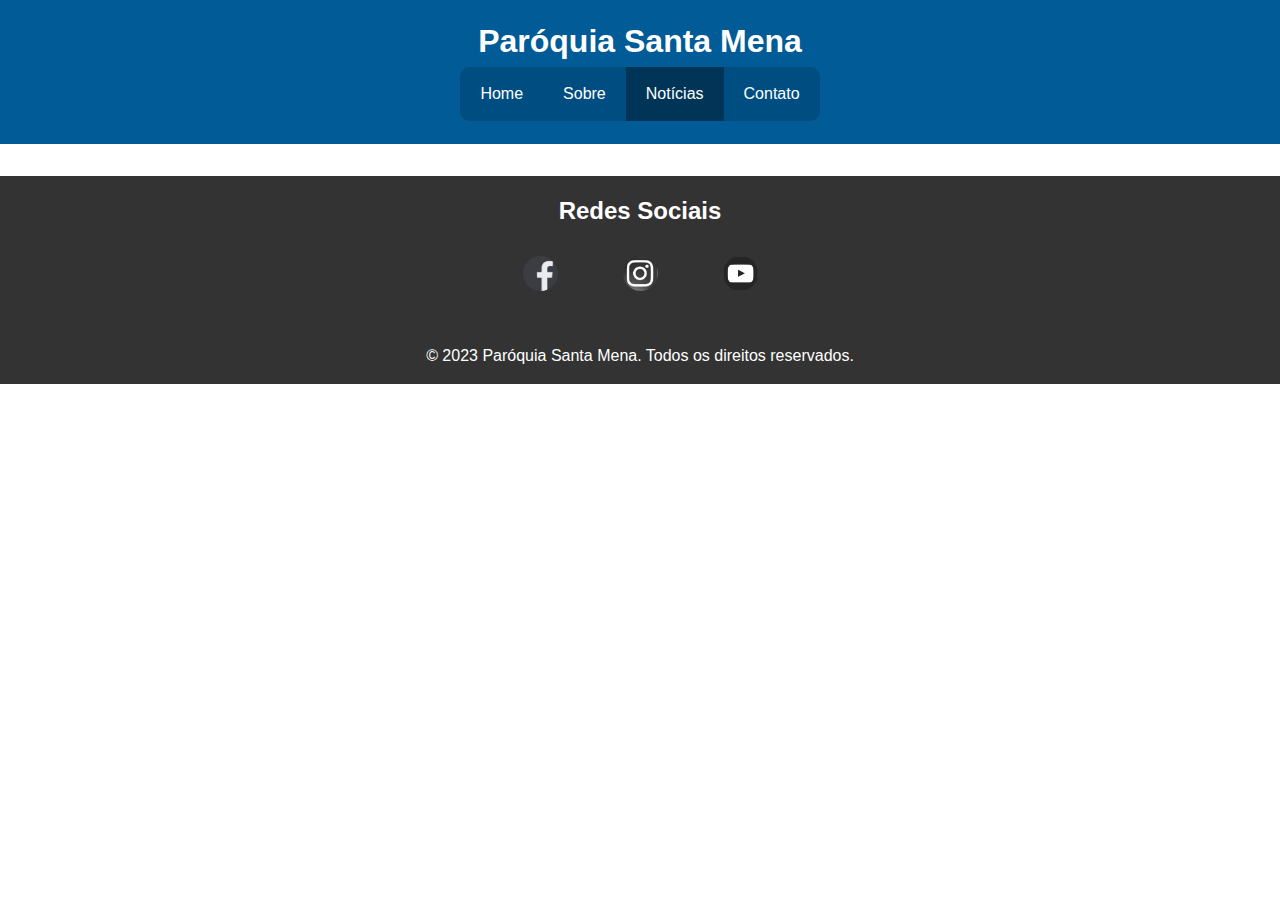
==== Projeto-SantaMena/Notícias.html @ f87f3e2e "projeto atualizado" ====
<!DOCTYPE html>
<html lang="pt-BR">
<head>
    <meta charset="UTF-8">
    <meta name="viewport" content="width=device-width, initial-scale=1.0">
    <!--Versão Mobile-->
    <link rel="stylesheet" href="styles.css">
    <!--Versão de Outros monitores-->
    <link rel="stylesheet" href="style2.css">
    <title>Paróquia Santa Mena - Guarulhos</title>
</head>
<body>

    <!-- Cabeçalho e Navegação -->
    <header>
        <h1>Paróquia Santa Mena</h1>

    <!--Menu fixo-->
    <div id="nav-menufix">
        <a href="index.html" target="_self">Home</a>
        <a href="sobre.html"  target="_self" >Sobre</a>
        <a href="#" class="active" target="_self">Notícias</a>
        <a href="index.html#contato" target="_self">Contato</a>
    </div>
        <!-- Ícone do Menu Hamburguer -->
        <div class="menu-icon" onclick="toggleMenu()">&#9776;</div>
    </header>
    
    <!-- Menu Interativo -->
    <nav class="nav-menu">
        <!-- Botão de Fechar -->
        <div class="close-menu" onclick="toggleMenu()">×</div>
        <ul>
            <li><a href="index.html" target="_self" onclick="toggleMenu()">Home</a></li>
            
            <li><a href="Notícias.html" target="_self" onclick="toggleMenu()">Notícias</a></li>
            
            <li><a href="index.html#contato" onclick="toggleMenu()">Contato</a></li>
        </ul>
    </nav>

    <!--Notícias-->
    
    <!-- Rodapé -->
    <footer>

        <h1 class="txtfooter" style="font-size: 1.5em;">Redes Sociais</h1>
        <br>
        <div class="img-footer">
            <div id="img-footer">
                <a href="https://www.facebook.com/paroquiasantamena" target="_blank"><div class="img-face"></div></a>

                <a href="https://www.instagram.com/paroquiasantamena/#" target="_blank"><div class="img-inst"></div></a>

                <a href="https://www.youtube.com/user/paroquiasmena" target="_blank"><div class="img-ytb"></div></a>
            </div>
        </div>
        </div>

        <br><br>

        <p>&copy; 2023 Paróquia Santa Mena. Todos os direitos reservados.</p>
    </footer>

    <script src="script.js"></script>
</body>
</html>
---- Projeto-SantaMena/styles.css ----
/*MOBILE*/
/* Estilos gerais */
* {
    margin: 0;
    padding: 0;
    box-sizing: border-box;
}

body {
    font-family: Arial, sans-serif;
    line-height: 1.6;
    color: #333;
}

/* Cabeçalho */
header {
    background-color: #005b96;
    color: white;
    padding: 1em;
    text-align: center;
    position: relative;
}

#nav-menufix{
    display: none;
}

/* Ícone do menu hamburguer */
.menu-icon {
    background-color: #004d81;
    border-radius: 5px;
    font-size: 24px;
    cursor: pointer;
    display: none;
    position: static;
    top: 1.2em;
    right: 1em;
}

/* Menu interativo */
.nav-menu {
    display: flex;
    justify-content: center;
    gap: 1em;
    position: fixed;
    top: 0;
    left: 0;
    width: 100%;
    height: 100%;
    background-color: #005b96f2;
    padding-top: 4em;
    transform: translateY(-100%);
    transition: transform 0.3s ease;
    flex-direction: column;
    align-items: center;
}

/* Botão de fechar o menu */
.close-menu {
    font-size: 30px;
    color: white;
    position: absolute;
    top: 1em;
    right: 1em;
    cursor: pointer;
}

.nav-menu ul {
    list-style: none;
    display: flex;
    flex-direction: column;
    gap: 1.5em;
}

nav a {
    color: white;
    text-decoration: none;
    font-weight: bold;
    font-size: 1.2em;
}

nav a:hover {
    text-decoration: underline;
}

/* Tornar o menu visível quando a classe "open" é adicionada */
.nav-menu.open {
    transform: translateY(0);
}

/* Menu hamburguer para telas menores */
    .menu-icon {
        display: block;
    }

/* Seções */
section {
    display: flex;
    flex-flow: column nowrap;
    align-items: center;
    justify-content: center;
    padding: 2em;
    max-width: 800px;
    margin: auto;
}

#img{
    display: flex;
    flex-flow: row wrap;
    justify-content: center;
}

.sobre-img1{
    background: #004d81 url(imagens/frente/igreja-de-frente.jpg) center no-repeat;
    background-size: cover;
    width: 260px;
    height: 260px;
    border-radius: 10px 10px 0px 0;
}
.sobre-img2{
    background: #004d81 url(imagens/frente/part-dentro-igreja.jpg) center no-repeat;
    background-size: cover;
    width: 260px;
    height: 260px;
    border-radius: 0px 0px 10px 10px;
}

#sobre {
    background-color: #eeeef3;
}
#sobre > p {
    text-align: justify;
    margin-bottom: 15px;
}

#eventos {
    background-color: #c4d4fa;
}

#contato {
    background-color: #eeeef3;
    text-align: center;
}

/* Rodapé */
footer {
    background-color: #333;
    color: white;
    text-align: center;
    padding: 1em;
    margin-top: 2em;
}

iframe{
    width: 80%;
    height: 160px;
}

.img-footer{
    display: flex;
    width: 100%;
    justify-content: center;
}
#img-footer{
    display: flex;
    justify-content: center;
    width: 300px;
    justify-content: space-around;
}

.img-face{
    background-image: url(imagens/logos/facebook-logo-dark.png);
    background-size: 63px;
    background-repeat: no-repeat;
    background-position: center;
    background-color: #fff;

    height: 35px;
    width: 35px;
    border-radius: 100%;
    
}
.img-inst{
    background-image: url(imagens/logos/instagram-logo-dark.png);
    background-size: 40px;
    background-repeat: no-repeat;
    background-position: center;
    background-color: #fff;


    height: 35px;
    width: 35px;
    border-radius: 100%;

}
.img-ytb{
    background-image: url(imagens/logos/youtube-logo-dark.png);
    background-size: 36px;
    background-repeat: no-repeat;
    background-position: center;
    background-attachment: scroll;
    background-color: #fff;

    height: 35px;
    width: 35px;
    border-radius: 100%;
}

/*Página sobre*/

#sec-sobre{
    background-color: #eeeef3;
}

#members{
    display: flex;
    flex-flow: row nowrap;
    justify-content: space-around;
    width: 100%;
}
.members{
    display: flex;
    flex-wrap: wrap;
    justify-content: space-around;
}

.img-mem1, .img-mem2, .img-mem3{
    display: flex;
    flex-flow: column nowrap;
    align-items: center;
}
.img-mem1, .img-mem2, .img-mem3 > p{
    font-size: .8em;
}

.img-mem1 > img{
    
    background-position: center;
    background-size: cover ;
    height: 130px;
    width: 130px;
    margin: 0px 3px 0px 0px;
}
.img-mem2 > img{

    background-position: center;
    background-size: cover ;
    height: 130px;
    width: 130px;
    margin: 0px;
}
.img-mem3 > img{

    background-position: center;
    background-size: cover ;
    height: 130px;
    width: 130px;
    margin: 0px 0px 0px 4px;
}
---- Projeto-SantaMena/style2.css ----
@charset "UTF-8";

@media only screen and (min-width:768px){  
    /*Menu interativo*/
    .menu-icon{
        display: none;
    }
    .nav-menu{
        display: none;
    }

    /* Estilo do menu de navegação */
    #nav-menufix{
        display: inline-block;
        background-color: #004d81;
        overflow: hidden;

        border-radius: 10px;
    }

    #nav-menufix a {
        float: left;
        display: block;
        color: white;
        text-align: center;
        padding: 14px 20px;
        text-decoration: none;
    }

      /* Efeito hover */
    #nav-menufix a:hover {
        background-color: #0069ae;
    }

      /* Estilo para o link ativo */
    #nav-menufix a.active {
        background-color: #003558;
    }

    /*Imagens*/

    .sobre-img1{
        border-radius: 10px;
        margin: 0px 4.5px 0px 0px;   

        width: 350px;
        height: 350px;
    }
    .sobre-img2{
        border-radius: 10px;
        margin: 0px 0px 0px 4.5px;

        width: 350px;
        height: 350px;
    }

    /*Página Sobre*/

    #sec-sobre{
        box-shadow: 2px 2px 7px rgba(0, 0, 0, 0.345);
        border-radius: 3px;
    }

    #members{
        display: flex;
        flex-flow: row nowrap;
        justify-content: space-around;
        width: 100%;
    }

    .members{
        width: 100%;
    }


    .img-mem1, .img-mem2, .img-mem3{
        display: flex;
        flex-flow: column nowrap;
        align-items: center;
    }
    .img-mem1, .img-mem2, .img-mem3 > p{
        font-size: 1em;
    }

    .img-mem1 > img{
        width: 200px;
        height: 200px;
    }
    .img-mem2 > img{
        width: 200px;
        height: 200px;
    }
    .img-mem3 > img{
        width: 200px;
        height: 200px;
    }
}
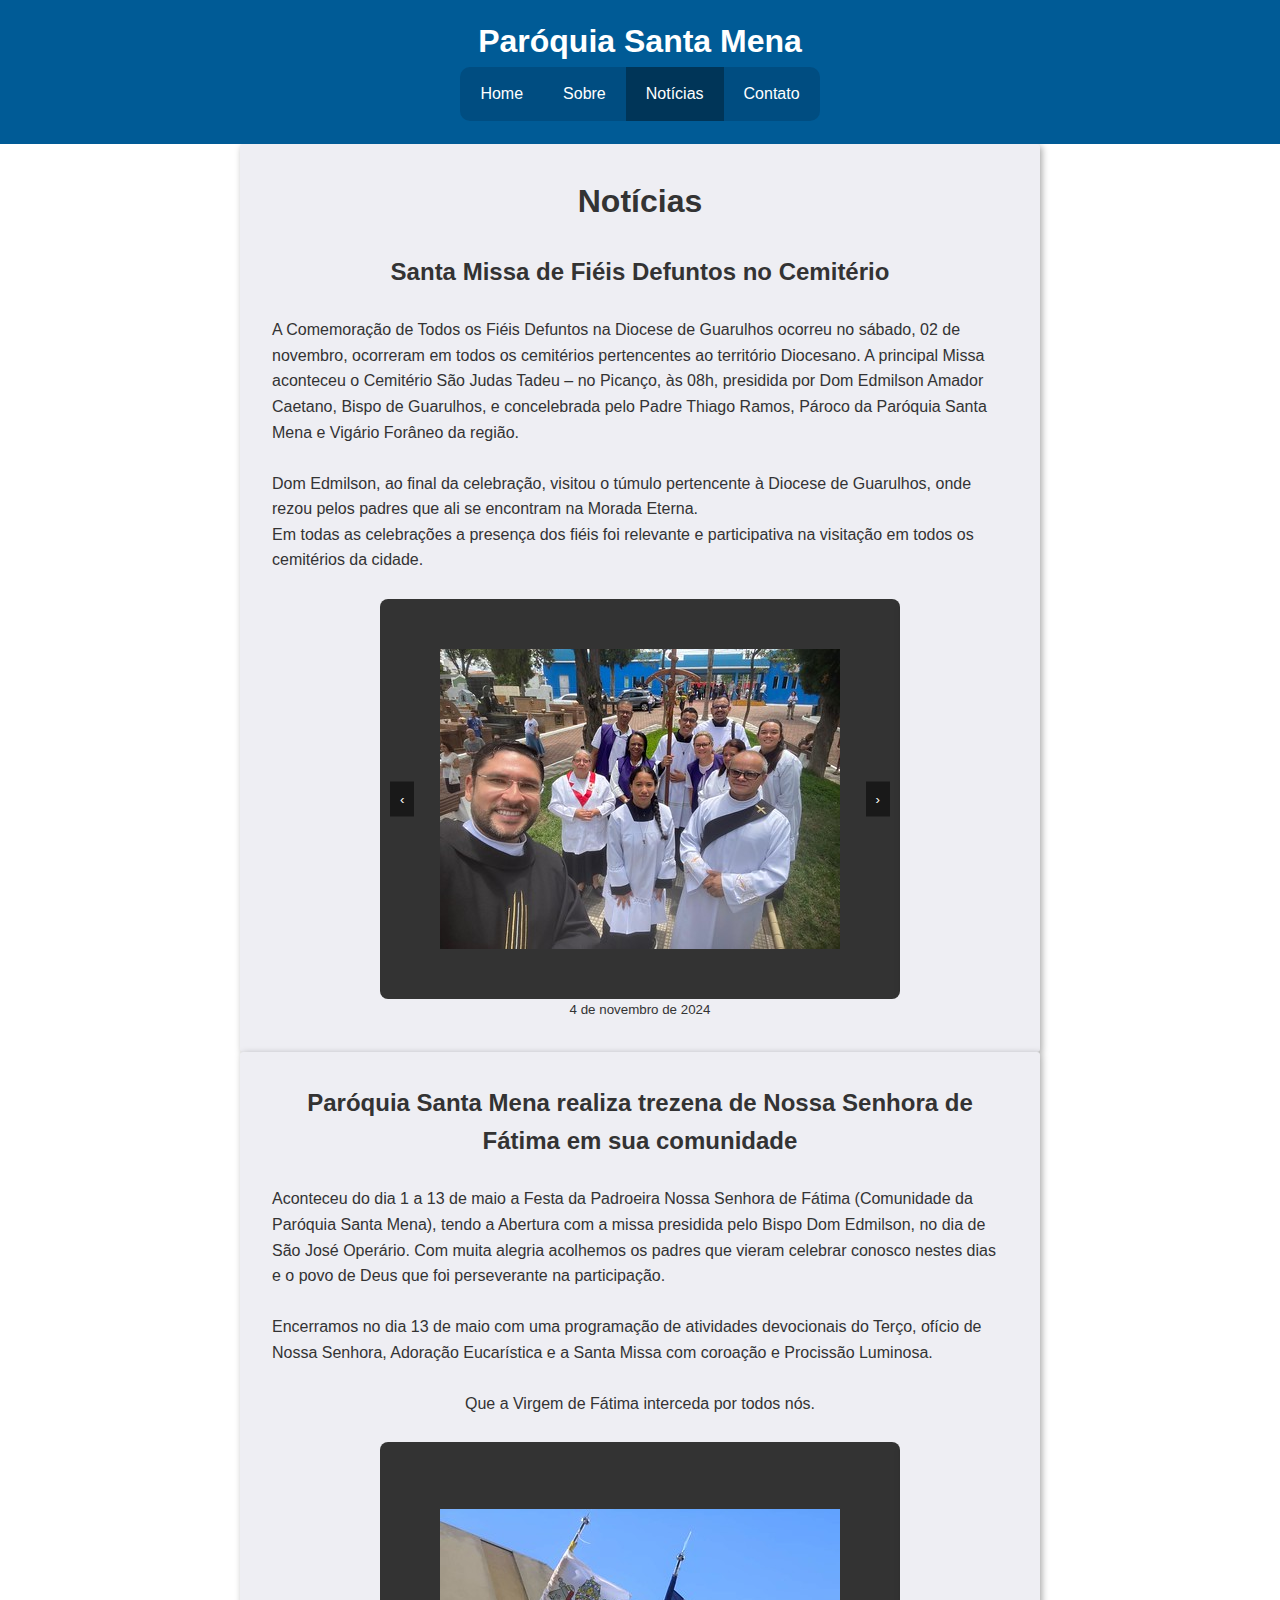
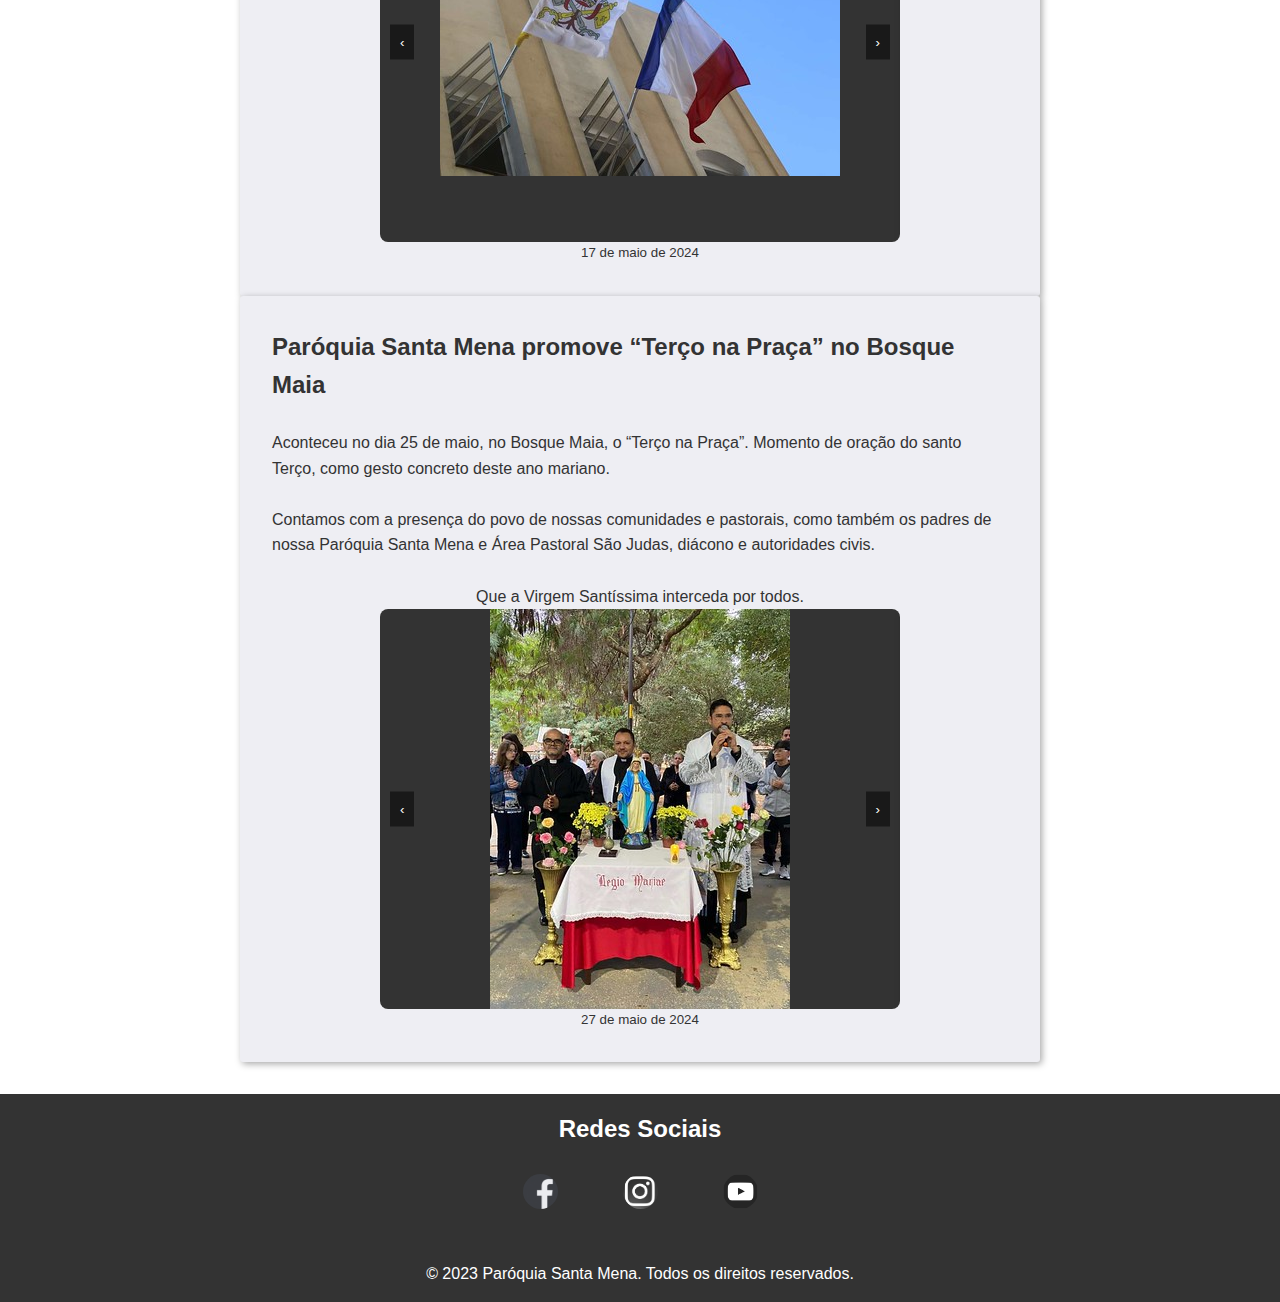
==== commit 9a4654b2: "projeto finalizado" ====
--- a/Projeto-SantaMena/Notícias.html
+++ b/Projeto-SantaMena/Notícias.html
@@ -3,25 +3,31 @@
 <head>
     <meta charset="UTF-8">
     <meta name="viewport" content="width=device-width, initial-scale=1.0">
+    <!--Favicon-->
+    <link rel="shortcut icon" href="imagens/logos/logo-igreja.jpg" type="image/x-icon">
+
     <!--Versão Mobile-->
     <link rel="stylesheet" href="styles.css">
+    <link rel="stylesheet" href="noticias.css">
+
     <!--Versão de Outros monitores-->
     <link rel="stylesheet" href="style2.css">
+
     <title>Paróquia Santa Mena - Guarulhos</title>
 </head>
 <body>
 
     <!-- Cabeçalho e Navegação -->
-    <header>
+<header>
         <h1>Paróquia Santa Mena</h1>
-
-    <!--Menu fixo-->
-    <div id="nav-menufix">
-        <a href="index.html" target="_self">Home</a>
-        <a href="sobre.html"  target="_self" >Sobre</a>
-        <a href="#" class="active" target="_self">Notícias</a>
-        <a href="index.html#contato" target="_self">Contato</a>
-    </div>
+        <!--Menu fixo-->
+        <div id="nav-menufix">
+            <a href="index.html"target="_self" >Home</a>
+            <a href="sobre.html" target="_self" >Sobre</a>
+            <a class="active"  href="Notícias.html" target="_self">Notícias</a>
+            <a href="index.html#contato" target="_self">Contato</a>
+        </div>
+        
         <!-- Ícone do Menu Hamburguer -->
         <div class="menu-icon" onclick="toggleMenu()">&#9776;</div>
     </header>
@@ -32,15 +38,172 @@
         <div class="close-menu" onclick="toggleMenu()">×</div>
         <ul>
             <li><a href="index.html" target="_self" onclick="toggleMenu()">Home</a></li>
-            
-            <li><a href="Notícias.html" target="_self" onclick="toggleMenu()">Notícias</a></li>
-            
-            <li><a href="index.html#contato" onclick="toggleMenu()">Contato</a></li>
+            <li><a href="sobre.html" target="_self" onclick="toggleMenu()">Sobre</a></li>
+
+            <li><a href="#contato" onclick="toggleMenu()">Contato</a></li>
         </ul>
     </nav>
-
-    <!--Notícias-->
     
+    <!-- Menu Interativo -->
+    <!--Seção1-->
+    <section>
+        <h1 class="n-h1">Notícias</h1>
+        <br>
+        <h2 class="n-h2" style="text-align: center;">Santa Missa de Fiéis Defuntos no Cemitério</h2>
+        <br>
+        <p class="n-p">A Comemoração de Todos os Fiéis Defuntos na Diocese de Guarulhos ocorreu no sábado, 02 de novembro, ocorreram em todos os cemitérios pertencentes ao território Diocesano. A principal Missa aconteceu o Cemitério São Judas Tadeu – no Picanço, às 08h, presidida por Dom Edmilson Amador Caetano, Bispo de Guarulhos, e concelebrada pelo Padre Thiago Ramos, Pároco da Paróquia Santa Mena e Vigário Forâneo da região.
+        </p>
+        <br>
+        <p class="n-p">
+            Dom Edmilson, ao final da celebração, visitou o túmulo pertencente à Diocese de Guarulhos, onde rezou pelos padres que ali se encontram na Morada Eterna.
+            <br>
+            Em todas as celebrações a presença dos fiéis foi relevante e participativa na visitação em todos os cemitérios da cidade.
+            </p>
+
+            <br>
+
+        <div class="gallery-wrapper">
+            <!--Botão-->
+            <button class="arrow left" onclick="scrollGallery('left')">&#8249;</button>
+
+            <!--Slide-->
+            <div class="photo-container" id="photo-container">
+
+                <div class="photo-item"><img src="imagens/img-noticias/n-img2.jpg" alt="Foto 1"></div>
+
+                <div class="photo-item"><img src="imagens/img-noticias/n-img1.jpg" alt="Foto 1"></div>
+
+                <div class="photo-item"><img src="imagens/img-noticias/n-img3.jpg" alt="Foto 1"></div>
+                
+                <div class="photo-item"><img src="imagens/img-noticias/n-img4.jpg" alt="Foto 1"></div>
+
+                <div class="photo-item"><img src="imagens/img-noticias/n-img5.jpg" alt="Foto 1"></div>
+
+                <div class="photo-item"><img src="imagens/img-noticias/n-img6.jpg" alt="Foto 1"></div>
+
+                <div class="photo-item"><img src="imagens/img-noticias/n-img7.jpg" alt="Foto 1"></div>
+
+                <div class="photo-item"><img src="imagens/img-noticias/n-img8.jpg" alt="Foto 1"></div>
+
+                <div class="photo-item"><img src="imagens/img-noticias/n-img9.jpg" alt="Foto 1"></div>
+
+                <div class="photo-item"><img src="imagens/img-noticias/n-img10.jpg" alt="Foto 1"></div>
+
+                <div class="photo-item"><img src="imagens/img-noticias/n-img11.jpg" alt="Foto 1"></div>
+
+                <div class="photo-item"><img src="imagens/img-noticias/n-img12.jpg" alt="Foto 1"></div>
+
+                <div class="photo-item"><img src="imagens/img-noticias/n-img13.jpg" alt="Foto 1"></div>
+
+                <div class="photo-item"><img src="imagens/img-noticias/n-img14.jpg" alt="Foto 1"></div>
+
+                <div class="photo-item"><img src="imagens/img-noticias/n-img15.jpg" alt="Foto 1"></div>
+
+                <div class="photo-item"><img src="imagens/img-noticias/n-img16.jpg" alt="Foto 1"></div>
+
+                <div class="photo-item"><img src="imagens/img-noticias/n-img17.jpg" alt="Foto 1"></div>
+
+                <div class="photo-item"><img src="imagens/img-noticias/n-img18.jpg" alt="Foto 1"></div>
+
+                <div class="photo-item"><img src="imagens/img-noticias/n-img19.jpg" alt="Foto 1"></div>
+
+                <div class="photo-item"><img src="imagens/img-noticias/n-img20.jpg" alt="Foto 1"></div>
+
+            </div>
+            <!--Botão-->
+            <button class="arrow right" onclick="scrollGallery('right')">&#8250;</button>
+        </div>
+        <sub>4 de novembro de 2024</sub>
+    </section>
+
+    <!--Seção2-->
+    <section>
+        <h2 class="n-h2" style="text-align: center;">Paróquia Santa Mena realiza trezena de Nossa Senhora de Fátima em sua comunidade</h2>
+
+        <br>
+        
+        <p>Aconteceu do dia 1 a 13 de maio a Festa da Padroeira Nossa Senhora de Fátima (Comunidade da Paróquia Santa Mena), tendo a Abertura com a missa presidida pelo Bispo Dom Edmilson, no dia de São José Operário. Com muita alegria acolhemos os padres que vieram celebrar conosco nestes dias e o povo de Deus que foi perseverante na participação.</p>
+
+        <br>
+        
+        <p>Encerramos no dia 13 de maio com uma programação de atividades devocionais do Terço, ofício de Nossa Senhora, Adoração Eucarística e a Santa Missa com coroação e Procissão Luminosa.
+        </p>
+        
+        <br>
+        
+        <p>Que a Virgem de Fátima interceda por todos nós.</p>
+        <br>
+
+        <div class="gallery-wrapper">
+            <!--Botão-->
+            <button class="arrow left" onclick="scrollGallery('left')">&#8249;</button>
+
+            <!--Slide-->
+            <div class="photo-container" id="photo-container">
+
+                <div class="photo-item"><img src="imagens/img-noticias/n2/n2-img1.jpg" alt="Foto 1"></div>
+
+                <div class="photo-item"><img src="imagens/img-noticias/n2/n2-img2.jpg" alt="Foto 2"></div>
+
+                <div class="photo-item"><img src="imagens/img-noticias/n2/n2-img3.jpg" alt="Foto 3"></div>
+
+                <div class="photo-item"><img src="imagens/img-noticias/n2/n2-img4.jpg" alt="Foto 4"></div>
+
+                <div class="photo-item"><img src="imagens/img-noticias/n2/n2-img5.jpg" alt="Foto 5"></div>
+
+                <div class="photo-item"><img src="imagens/img-noticias/n2/n2-img6.jpg" alt="Foto 6"></div>
+
+                <div class="photo-item"><img src="imagens/img-noticias/n2/n2-img7.jpg" alt="Foto 7"></div>
+
+                <div class="photo-item"><img src="imagens/img-noticias/n2/n2-img8.jpg" alt="Foto 8"></div>
+
+            </div>
+            <!--Botão-->
+            <button class="arrow right" onclick="scrollGallery('right')">&#8250;</button>
+        </div>
+
+        <sub>17 de maio de 2024</sub>
+
+    </section>
+
+    <!--Seção3-->
+    <section>
+        <h2 class="n-h2">Paróquia Santa Mena promove “Terço na Praça” no Bosque Maia</h2>
+        <br>
+        <p>Aconteceu no dia 25 de maio, no Bosque Maia, o “Terço na Praça”. Momento de oração do santo Terço, como gesto concreto deste ano mariano.</p>
+        <br>
+        <p>Contamos com a presença do povo de nossas comunidades e pastorais, como também os padres de nossa Paróquia Santa Mena e Área Pastoral São Judas, diácono e autoridades civis.</p>
+        <br>
+        <p>Que a Virgem Santíssima interceda por todos.</p>
+
+        <div class="gallery-wrapper">
+            <!--Botão-->
+            <button class="arrow left" onclick="scrollGallery('left')">&#8249;</button>
+
+            <!--Slide-->
+            <div class="photo-container" id="photo-container">
+
+                <div class="photo-item"><img src="imagens/img-noticias/n3/n3-img1.jpg" alt="Foto 1"></div>
+
+                <div class="photo-item"><img src="imagens/img-noticias/n3/n3-img2.jpg" alt="Foto 2"></div>
+
+                <div class="photo-item"><img src="imagens/img-noticias/n3/n3-img3.jpg" alt="Foto 3"></div>
+
+                <div class="photo-item"><img src="imagens/img-noticias/n3/n3-img4.jpg" alt="Foto 4"></div>
+
+                <div class="photo-item"><img src="imagens/img-noticias/n3/n3-img5.jpg" alt="Foto 5"></div>
+
+                <div class="photo-item"><img src="imagens/img-noticias/n3/n3-img6.jpg" alt="Foto 6"></div>
+
+            </div>
+
+            <!--Botão-->
+            <button class="arrow right" onclick="scrollGallery('right')">&#8250;</button>
+        </div>
+
+        <sub>27 de maio de 2024</sub>
+    </section>
+
     <!-- Rodapé -->
     <footer>
 
@@ -64,4 +227,4 @@
 
     <script src="script.js"></script>
 </body>
-</html>
+</html>--- a/Projeto-SantaMena/styles.css
+++ b/Projeto-SantaMena/styles.css
@@ -151,9 +151,17 @@
     margin-top: 2em;
 }
 
-iframe{
+.iframe{
     width: 80%;
     height: 160px;
+    border: 2px solid black;
+    padding: 3px;
+}
+
+iframe{
+    width: 100%;
+    height: 100%;
+
 }
 
 .img-footer{
@@ -182,7 +190,7 @@
 }
 .img-inst{
     background-image: url(imagens/logos/instagram-logo-dark.png);
-    background-size: 40px;
+    background-size: 45px;
     background-repeat: no-repeat;
     background-position: center;
     background-color: #fff;
@@ -205,55 +213,3 @@
     width: 35px;
     border-radius: 100%;
 }
-
-/*Página sobre*/
-
-#sec-sobre{
-    background-color: #eeeef3;
-}
-
-#members{
-    display: flex;
-    flex-flow: row nowrap;
-    justify-content: space-around;
-    width: 100%;
-}
-.members{
-    display: flex;
-    flex-wrap: wrap;
-    justify-content: space-around;
-}
-
-.img-mem1, .img-mem2, .img-mem3{
-    display: flex;
-    flex-flow: column nowrap;
-    align-items: center;
-}
-.img-mem1, .img-mem2, .img-mem3 > p{
-    font-size: .8em;
-}
-
-.img-mem1 > img{
-    
-    background-position: center;
-    background-size: cover ;
-    height: 130px;
-    width: 130px;
-    margin: 0px 3px 0px 0px;
-}
-.img-mem2 > img{
-
-    background-position: center;
-    background-size: cover ;
-    height: 130px;
-    width: 130px;
-    margin: 0px;
-}
-.img-mem3 > img{
-
-    background-position: center;
-    background-size: cover ;
-    height: 130px;
-    width: 130px;
-    margin: 0px 0px 0px 4px;
-}
--- a/Projeto-SantaMena/noticias.css
+++ b/Projeto-SantaMena/noticias.css
@@ -0,0 +1,75 @@
+/*Página Notícias*/
+
+/*Notícia 2*/
+.horizontal-gallery {
+    text-align: center;
+    padding: 20px;
+    background-color: #fff;
+    box-shadow: 0 4px 6px rgba(0, 0, 0, 0.1);
+}
+
+.gallery-wrapper {
+    position: relative;
+    display: flex;
+    align-items: center;
+    justify-content: center;
+    overflow: hidden;
+    max-width: 320px; 
+    margin: 0 auto;
+    border-radius: 8px;
+    background-color: #f9f9f9;
+}
+
+.photo-container {
+    display: flex;
+    gap: 0;
+    transition: transform 0.3s ease-in-out;
+}
+
+.photo-item {
+    flex: 0 0 100%;
+    height: 250px;
+    display: flex;
+    align-items: center;
+    justify-content: center;
+    overflow: hidden;
+    box-shadow: 0 4px 6px rgba(0, 0, 0, 0.1);
+    background-color: #333;
+}
+
+.photo-item img {
+    max-width: 100%;
+    max-height: 100%;
+    object-fit: contain;
+}
+
+.arrow {
+    position: absolute;
+    top: 50%;
+    transform: translateY(-50%);
+    background-color: rgba(0, 0, 0, 0.5);
+    color: white;
+    border: none;
+    padding: 10px;
+    cursor: pointer;
+    z-index: 10;
+    opacity: 1; 
+    transition: opacity 0.3s ease-in-out; 
+}
+
+.arrow.left {
+    left: 10px;
+}
+
+.arrow.right {
+    right: 10px;
+}
+
+.arrow.hidden {
+    opacity: 0; 
+    pointer-events: none; 
+}
+
+.n-h1{
+    font-size: 2em;
+}--- a/Projeto-SantaMena/style2.css
+++ b/Projeto-SantaMena/style2.css
@@ -56,9 +56,10 @@
 
     /*Página Sobre*/
 
-    #sec-sobre{
+    section{
         box-shadow: 2px 2px 7px rgba(0, 0, 0, 0.345);
         border-radius: 3px;
+        background-color: #eeeef3;
     }
 
     #members{
@@ -94,4 +95,23 @@
         width: 200px;
         height: 200px;
     }
+    
+    /*Página notícias*/
+    .horizontal-gallery {
+    padding: 0px;
+}
+
+.gallery-wrapper{
+    max-width: 520px; 
+}
+
+.photo-item {
+    height: 400px;
+}
+
+.photo-item img {
+    max-width: 100%;
+    max-height: 100%;
+    object-fit: cover;
+}
 }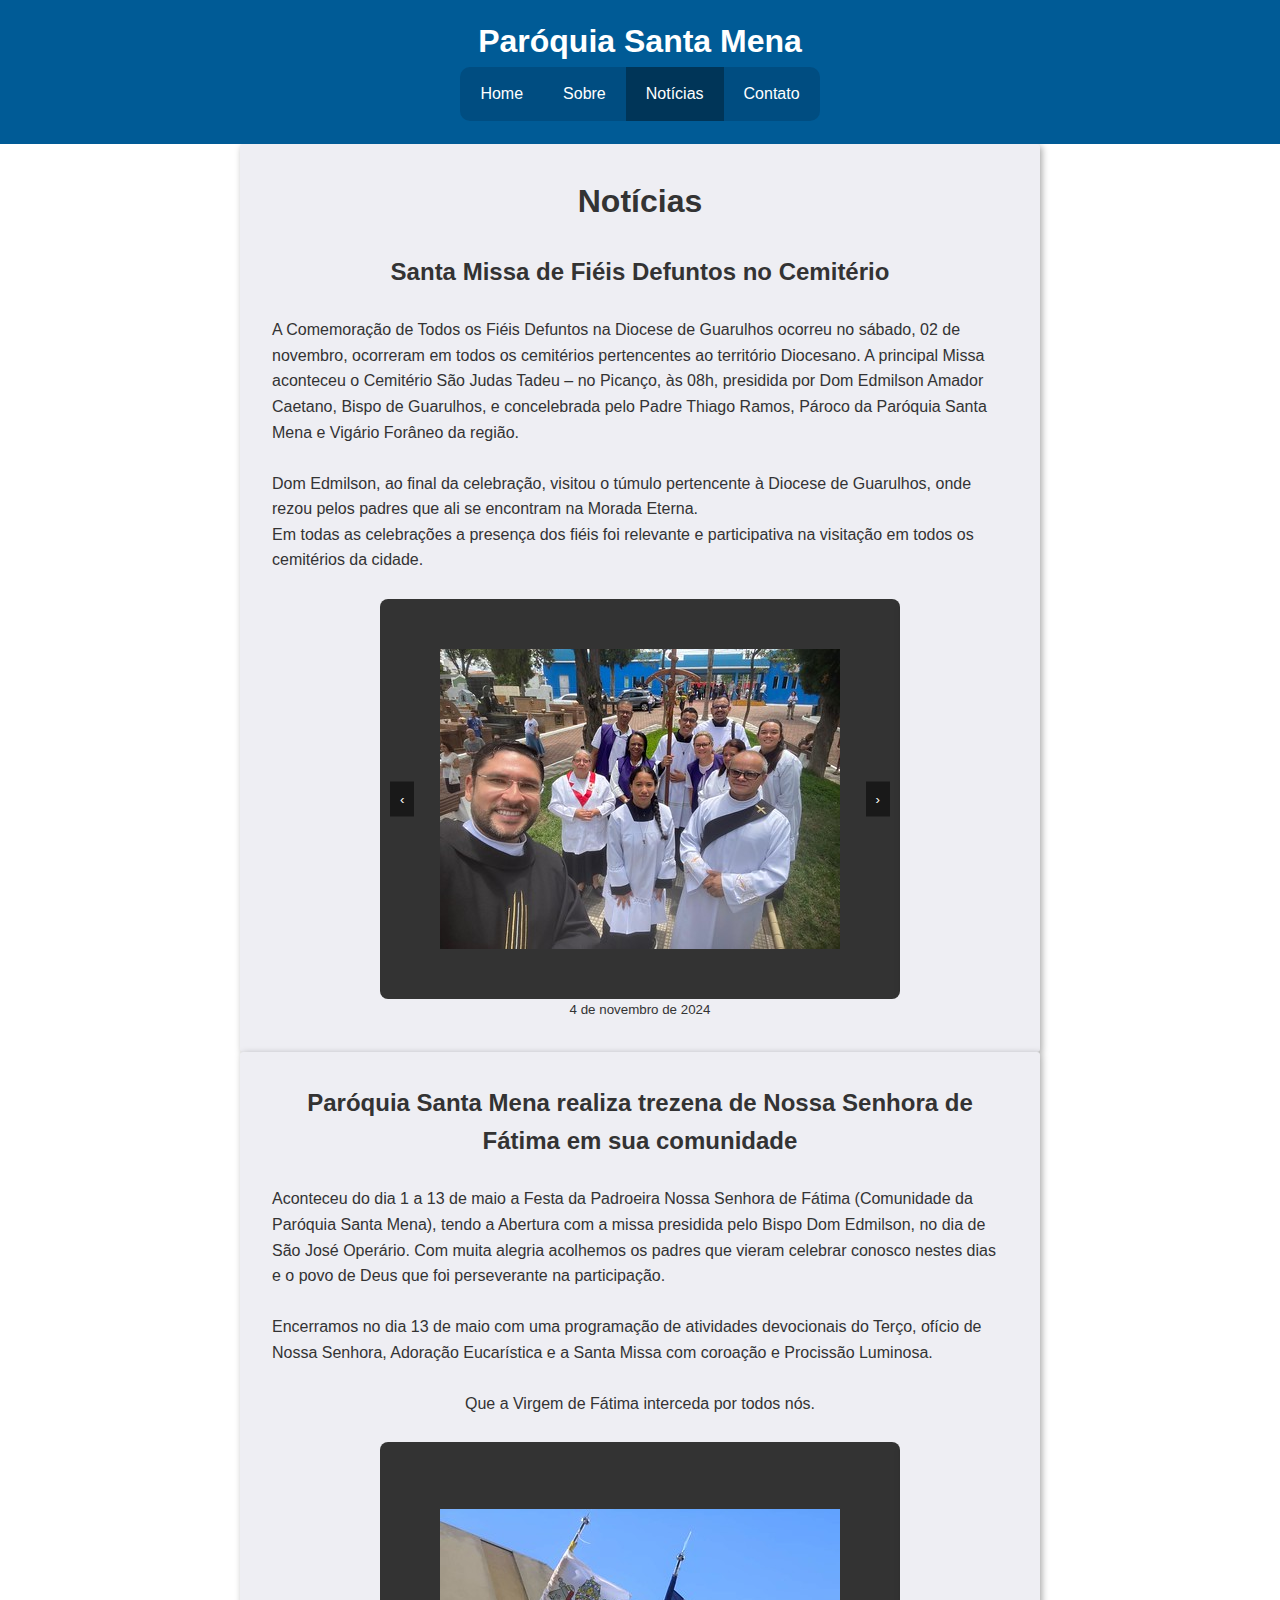
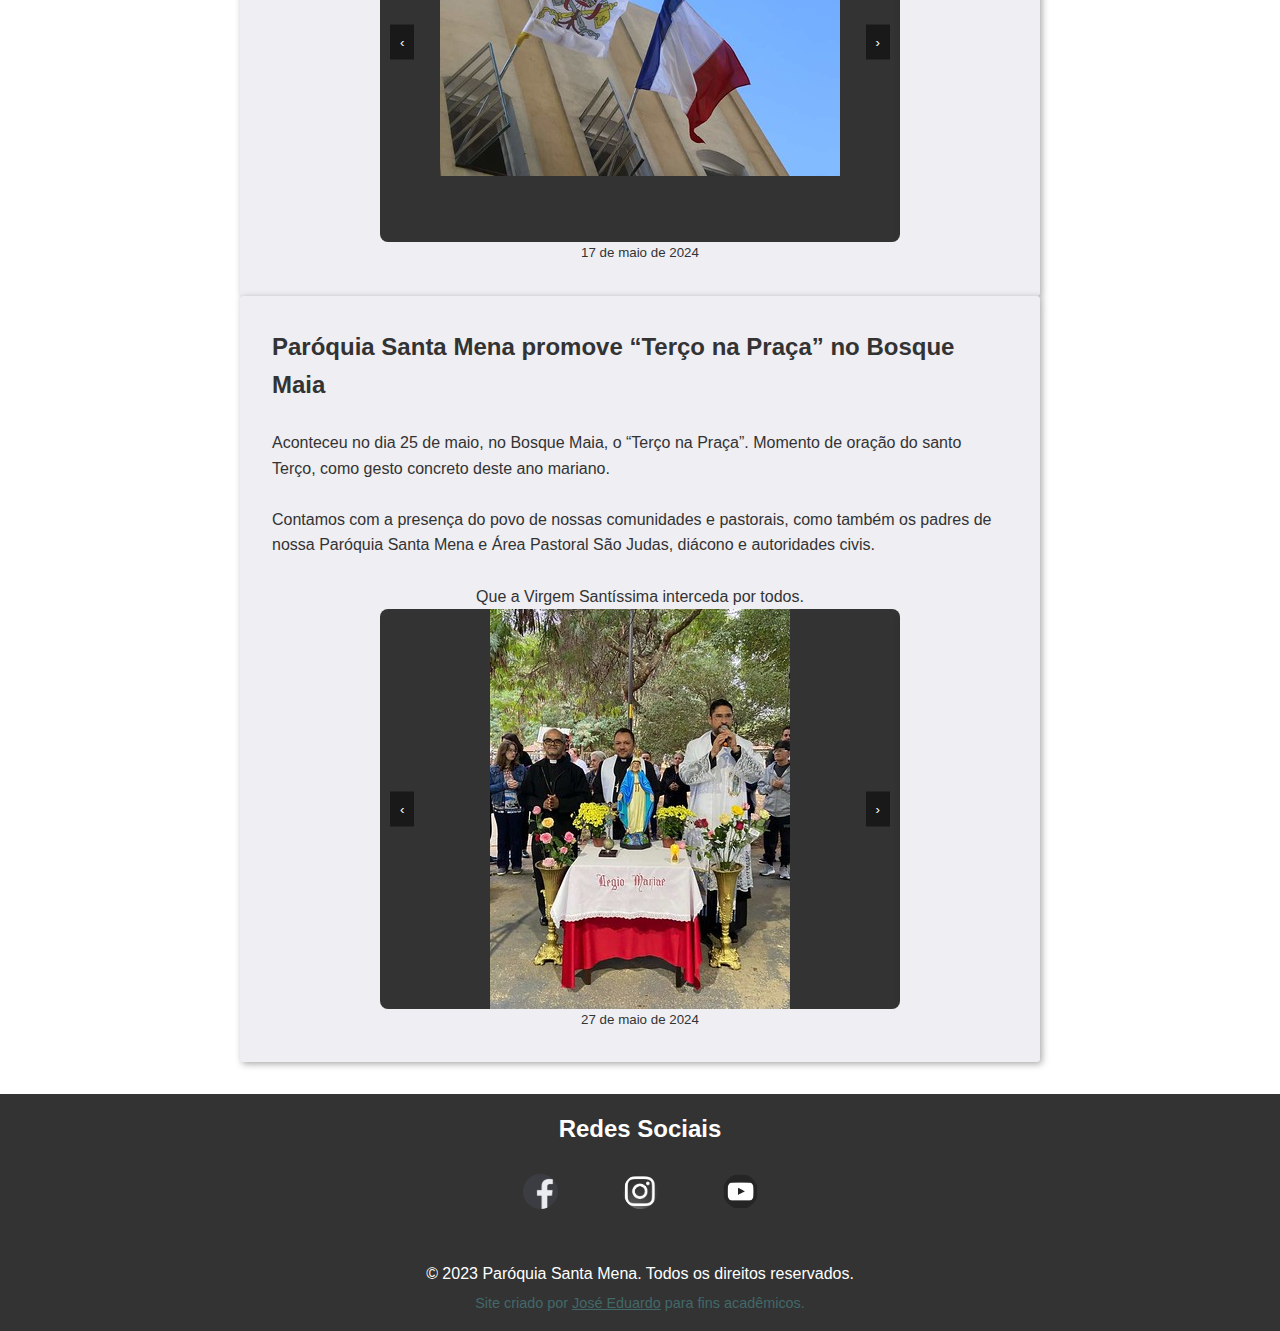
==== commit b126a549: "projeto finalizado" ====
--- a/Projeto-SantaMena/Notícias.html
+++ b/Projeto-SantaMena/Notícias.html
@@ -223,6 +223,7 @@
         <br><br>
 
         <p>&copy; 2023 Paróquia Santa Mena. Todos os direitos reservados.</p>
+        <sub class="aviso">Site criado por <a href="https://www.instagram.com/sojekkj/" target="_blank">José Eduardo</a> para fins acadêmicos.</sub>
     </footer>
 
     <script src="script.js"></script>
--- a/Projeto-SantaMena/styles.css
+++ b/Projeto-SantaMena/styles.css
@@ -213,3 +213,12 @@
     width: 35px;
     border-radius: 100%;
 }
+
+.aviso{
+    font-size: .6em;
+    color: rgb(66, 105, 105);
+
+}
+.aviso > a{
+    color: rgb(66, 105, 105);
+}
--- a/Projeto-SantaMena/noticias.css
+++ b/Projeto-SantaMena/noticias.css
@@ -72,4 +72,9 @@
 
 .n-h1{
     font-size: 2em;
+}
+
+.aviso{
+    font-size: .6em;
+    color: rgb(66, 105, 105);
 }--- a/Projeto-SantaMena/style2.css
+++ b/Projeto-SantaMena/style2.css
@@ -114,4 +114,8 @@
     max-height: 100%;
     object-fit: cover;
 }
+
+.aviso{
+    font-size: .9em;
+}
 }